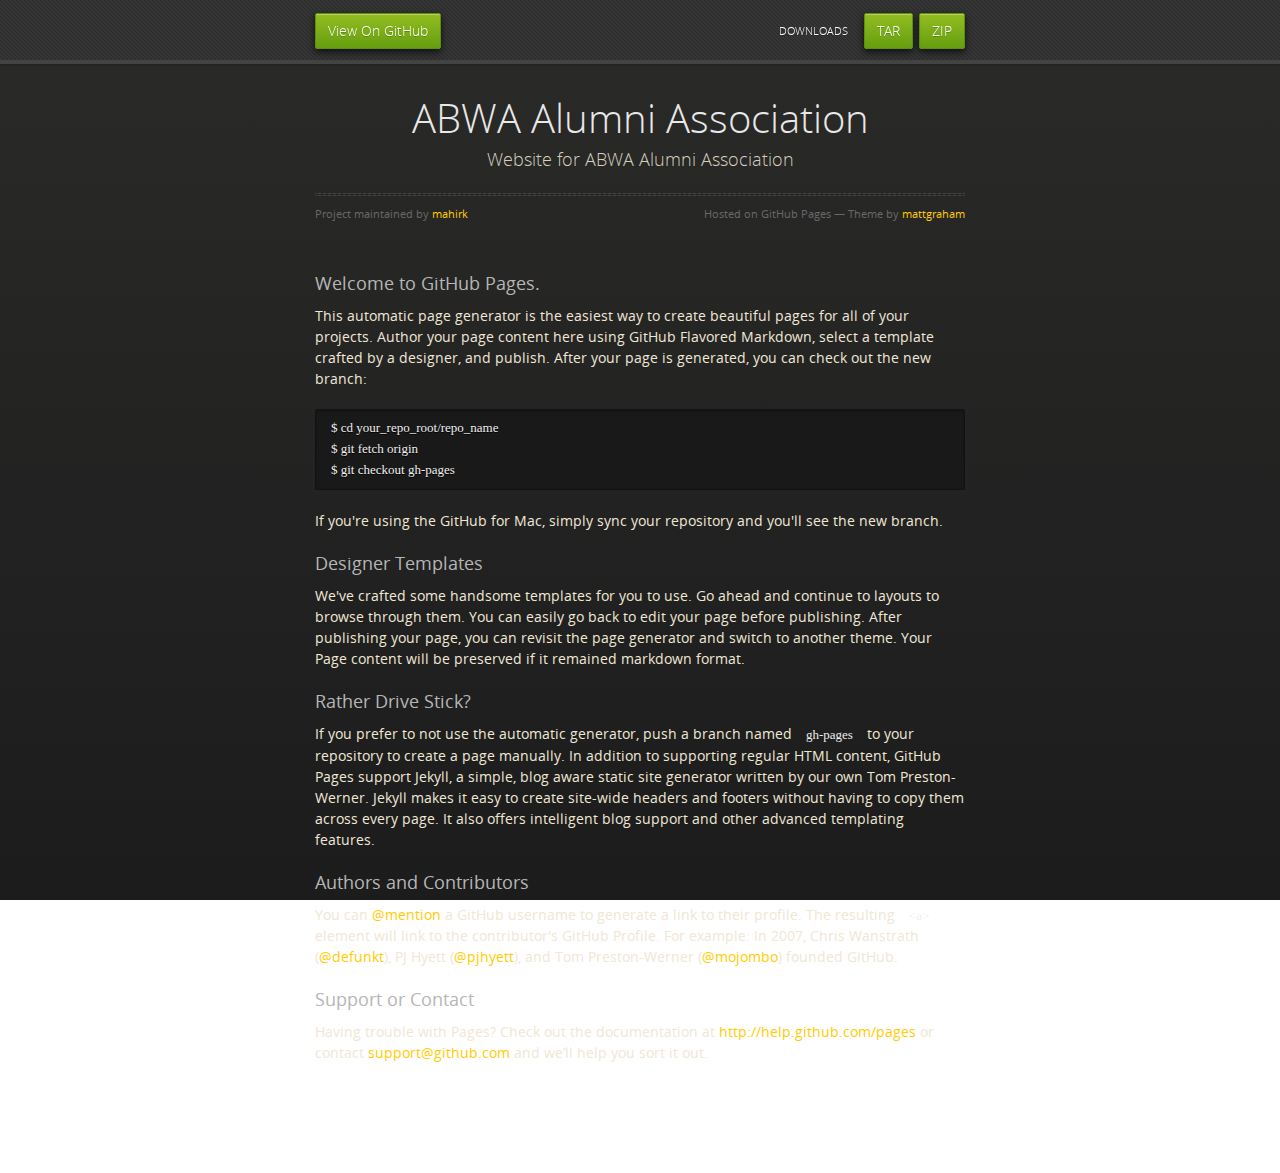
==== index.html @ afee4185 "Create gh-pages branch via GitHub" ====
<!doctype html>
<html>
  <head>
    <meta charset="utf-8">
    <meta http-equiv="X-UA-Compatible" content="chrome=1">
    <title>ABWA Alumni Association by mahirk</title>
    <link rel="stylesheet" href="stylesheets/styles.css">
    <link rel="stylesheet" href="stylesheets/pygment_trac.css">
    <script src="https://ajax.googleapis.com/ajax/libs/jquery/1.7.1/jquery.min.js"></script>
    <script src="javascripts/respond.js"></script>
    <!--[if lt IE 9]>
      <script src="//html5shiv.googlecode.com/svn/trunk/html5.js"></script>
    <![endif]-->
    <!--[if lt IE 8]>
    <link rel="stylesheet" href="stylesheets/ie.css">
    <![endif]-->
    <meta name="viewport" content="width=device-width, initial-scale=1, user-scalable=no">

  </head>
  <body>
      <div id="header">
        <nav>
          <li class="fork"><a href="https://github.com/mahirk/AAA">View On GitHub</a></li>
          <li class="downloads"><a href="https://github.com/mahirk/AAA/zipball/master">ZIP</a></li>
          <li class="downloads"><a href="https://github.com/mahirk/AAA/tarball/master">TAR</a></li>
          <li class="title">DOWNLOADS</li>
        </nav>
      </div><!-- end header -->

    <div class="wrapper">

      <section>
        <div id="title">
          <h1>ABWA Alumni Association</h1>
          <p>Website for ABWA Alumni Association</p>
          <hr>
          <span class="credits left">Project maintained by <a href="https://github.com/mahirk">mahirk</a></span>
          <span class="credits right">Hosted on GitHub Pages &mdash; Theme by <a href="https://twitter.com/michigangraham">mattgraham</a></span>
        </div>

        <h3>
<a name="welcome-to-github-pages" class="anchor" href="#welcome-to-github-pages"><span class="octicon octicon-link"></span></a>Welcome to GitHub Pages.</h3>

<p>This automatic page generator is the easiest way to create beautiful pages for all of your projects. Author your page content here using GitHub Flavored Markdown, select a template crafted by a designer, and publish. After your page is generated, you can check out the new branch:</p>

<pre><code>$ cd your_repo_root/repo_name
$ git fetch origin
$ git checkout gh-pages
</code></pre>

<p>If you're using the GitHub for Mac, simply sync your repository and you'll see the new branch.</p>

<h3>
<a name="designer-templates" class="anchor" href="#designer-templates"><span class="octicon octicon-link"></span></a>Designer Templates</h3>

<p>We've crafted some handsome templates for you to use. Go ahead and continue to layouts to browse through them. You can easily go back to edit your page before publishing. After publishing your page, you can revisit the page generator and switch to another theme. Your Page content will be preserved if it remained markdown format.</p>

<h3>
<a name="rather-drive-stick" class="anchor" href="#rather-drive-stick"><span class="octicon octicon-link"></span></a>Rather Drive Stick?</h3>

<p>If you prefer to not use the automatic generator, push a branch named <code>gh-pages</code> to your repository to create a page manually. In addition to supporting regular HTML content, GitHub Pages support Jekyll, a simple, blog aware static site generator written by our own Tom Preston-Werner. Jekyll makes it easy to create site-wide headers and footers without having to copy them across every page. It also offers intelligent blog support and other advanced templating features.</p>

<h3>
<a name="authors-and-contributors" class="anchor" href="#authors-and-contributors"><span class="octicon octicon-link"></span></a>Authors and Contributors</h3>

<p>You can <a href="https://github.com/blog/821" class="user-mention">@mention</a> a GitHub username to generate a link to their profile. The resulting <code>&lt;a&gt;</code> element will link to the contributor's GitHub Profile. For example: In 2007, Chris Wanstrath (<a href="https://github.com/defunkt" class="user-mention">@defunkt</a>), PJ Hyett (<a href="https://github.com/pjhyett" class="user-mention">@pjhyett</a>), and Tom Preston-Werner (<a href="https://github.com/mojombo" class="user-mention">@mojombo</a>) founded GitHub.</p>

<h3>
<a name="support-or-contact" class="anchor" href="#support-or-contact"><span class="octicon octicon-link"></span></a>Support or Contact</h3>

<p>Having trouble with Pages? Check out the documentation at <a href="http://help.github.com/pages">http://help.github.com/pages</a> or contact <a href="mailto:support@github.com">support@github.com</a> and we’ll help you sort it out.</p>
      </section>

    </div>
    <!--[if !IE]><script>fixScale(document);</script><![endif]-->
    
  </body>
</html>
---- stylesheets/styles.css ----
@font-face {
  font-family: 'OpenSansLight';
  src: url("../fonts/OpenSans-Light-webfont.eot");
  src: url("../fonts/OpenSans-Light-webfont.eot?#iefix") format("embedded-opentype"), url("../fonts/OpenSans-Light-webfont.woff") format("woff"), url("../fonts/OpenSans-Light-webfont.ttf") format("truetype"), url("../fonts/OpenSans-Light-webfont.svg#OpenSansLight") format("svg");
  font-weight: normal;
  font-style: normal;
}

@font-face {
  font-family: 'OpenSansLightItalic';
  src: url("../fonts/OpenSans-LightItalic-webfont.eot");
  src: url("../fonts/OpenSans-LightItalic-webfont.eot?#iefix") format("embedded-opentype"), url("../fonts/OpenSans-LightItalic-webfont.woff") format("woff"), url("../fonts/OpenSans-LightItalic-webfont.ttf") format("truetype"), url("../fonts/OpenSans-LightItalic-webfont.svg#OpenSansLightItalic") format("svg");
  font-weight: normal;
  font-style: normal;
}

@font-face {
  font-family: 'OpenSansRegular';
  src: url("../fonts/OpenSans-Regular-webfont.eot");
  src: url("../fonts/OpenSans-Regular-webfont.eot?#iefix") format("embedded-opentype"), url("../fonts/OpenSans-Regular-webfont.woff") format("woff"), url("../fonts/OpenSans-Regular-webfont.ttf") format("truetype"), url("../fonts/OpenSans-Regular-webfont.svg#OpenSansRegular") format("svg");
  font-weight: normal;
  font-style: normal;
  -webkit-font-smoothing: antialiased;
}

@font-face {
  font-family: 'OpenSansItalic';
  src: url("../fonts/OpenSans-Italic-webfont.eot");
  src: url("../fonts/OpenSans-Italic-webfont.eot?#iefix") format("embedded-opentype"), url("../fonts/OpenSans-Italic-webfont.woff") format("woff"), url("../fonts/OpenSans-Italic-webfont.ttf") format("truetype"), url("../fonts/OpenSans-Italic-webfont.svg#OpenSansItalic") format("svg");
  font-weight: normal;
  font-style: normal;
  -webkit-font-smoothing: antialiased;
}

@font-face {
  font-family: 'OpenSansSemibold';
  src: url("../fonts/OpenSans-Semibold-webfont.eot");
  src: url("../fonts/OpenSans-Semibold-webfont.eot?#iefix") format("embedded-opentype"), url("../fonts/OpenSans-Semibold-webfont.woff") format("woff"), url("../fonts/OpenSans-Semibold-webfont.ttf") format("truetype"), url("../fonts/OpenSans-Semibold-webfont.svg#OpenSansSemibold") format("svg");
  font-weight: normal;
  font-style: normal;
  -webkit-font-smoothing: antialiased;
}

@font-face {
  font-family: 'OpenSansSemiboldItalic';
  src: url("../fonts/OpenSans-SemiboldItalic-webfont.eot");
  src: url("../fonts/OpenSans-SemiboldItalic-webfont.eot?#iefix") format("embedded-opentype"), url("../fonts/OpenSans-SemiboldItalic-webfont.woff") format("woff"), url("../fonts/OpenSans-SemiboldItalic-webfont.ttf") format("truetype"), url("../fonts/OpenSans-SemiboldItalic-webfont.svg#OpenSansSemiboldItalic") format("svg");
  font-weight: normal;
  font-style: normal;
  -webkit-font-smoothing: antialiased;
}

@font-face {
  font-family: 'OpenSansBold';
  src: url("../fonts/OpenSans-Bold-webfont.eot");
  src: url("../fonts/OpenSans-Bold-webfont.eot?#iefix") format("embedded-opentype"), url("../fonts/OpenSans-Bold-webfont.woff") format("woff"), url("../fonts/OpenSans-Bold-webfont.ttf") format("truetype"), url("../fonts/OpenSans-Bold-webfont.svg#OpenSansBold") format("svg");
  font-weight: normal;
  font-style: normal;
  -webkit-font-smoothing: antialiased;
}

@font-face {
  font-family: 'OpenSansBoldItalic';
  src: url("../fonts/OpenSans-BoldItalic-webfont.eot");
  src: url("../fonts/OpenSans-BoldItalic-webfont.eot?#iefix") format("embedded-opentype"), url("../fonts/OpenSans-BoldItalic-webfont.woff") format("woff"), url("../fonts/OpenSans-BoldItalic-webfont.ttf") format("truetype"), url("../fonts/OpenSans-BoldItalic-webfont.svg#OpenSansBoldItalic") format("svg");
  font-weight: normal;
  font-style: normal;
  -webkit-font-smoothing: antialiased;
}

/* normalize.css 2012-02-07T12:37 UTC - http://github.com/necolas/normalize.css */
/* =============================================================================
   HTML5 display definitions
   ========================================================================== */
/*
 * Corrects block display not defined in IE6/7/8/9 & FF3
 */
article,
aside,
details,
figcaption,
figure,
footer,
header,
hgroup,
nav,
section,
summary {
  display: block;
}

/*
 * Corrects inline-block display not defined in IE6/7/8/9 & FF3
 */
audio,
canvas,
video {
  display: inline-block;
  *display: inline;
  *zoom: 1;
}

/*
 * Prevents modern browsers from displaying 'audio' without controls
 */
audio:not([controls]) {
  display: none;
}

/*
 * Addresses styling for 'hidden' attribute not present in IE7/8/9, FF3, S4
 * Known issue: no IE6 support
 */
[hidden] {
  display: none;
}

/* =============================================================================
   Base
   ========================================================================== */
/*
 * 1. Corrects text resizing oddly in IE6/7 when body font-size is set using em units
 *    http://clagnut.com/blog/348/#c790
 * 2. Prevents iOS text size adjust after orientation change, without disabling user zoom
 *    www.456bereastreet.com/archive/201012/controlling_text_size_in_safari_for_ios_without_disabling_user_zoom/
 */
html {
  font-size: 100%;
  /* 1 */
  -webkit-text-size-adjust: 100%;
  /* 2 */
  -ms-text-size-adjust: 100%;
  /* 2 */
}

/*
 * Addresses font-family inconsistency between 'textarea' and other form elements.
 */
html,
button,
input,
select,
textarea {
  font-family: sans-serif;
}

/*
 * Addresses margins handled incorrectly in IE6/7
 */
body {
  margin: 0;
}

/* =============================================================================
   Links
   ========================================================================== */
/*
 * Addresses outline displayed oddly in Chrome
 */
a:focus {
  outline: thin dotted;
}

/*
 * Improves readability when focused and also mouse hovered in all browsers
 * people.opera.com/patrickl/experiments/keyboard/test
 */
a:hover,
a:active {
  outline: 0;
}

/* =============================================================================
   Typography
   ========================================================================== */
/*
 * Addresses font sizes and margins set differently in IE6/7
 * Addresses font sizes within 'section' and 'article' in FF4+, Chrome, S5
 */
h1 {
  font-size: 2em;
  margin: 0.67em 0;
}

h2 {
  font-size: 1.5em;
  margin: 0.83em 0;
}

h3 {
  font-size: 1.17em;
  margin: 1em 0;
}

h4 {
  font-size: 1em;
  margin: 1.33em 0;
}

h5 {
  font-size: 0.83em;
  margin: 1.67em 0;
}

h6 {
  font-size: 0.75em;
  margin: 2.33em 0;
}

/*
 * Addresses styling not present in IE7/8/9, S5, Chrome
 */
abbr[title] {
  border-bottom: 1px dotted;
}

/*
 * Addresses style set to 'bolder' in FF3+, S4/5, Chrome
*/
b,
strong {
  font-weight: bold;
}

blockquote {
  margin: 1em 40px;
}

/*
 * Addresses styling not present in S5, Chrome
 */
dfn {
  font-style: italic;
}

/*
 * Addresses styling not present in IE6/7/8/9
 */
mark {
  background: #ff0;
  color: #000;
}

/*
 * Addresses margins set differently in IE6/7
 */
p,
pre {
  margin: 1em 0;
}

/*
 * Corrects font family set oddly in IE6, S4/5, Chrome
 * en.wikipedia.org/wiki/User:Davidgothberg/Test59
 */
pre,
code,
kbd,
samp {
  font-family: monospace, serif;
  _font-family: 'courier new', monospace;
  font-size: 1em;
}

/*
 * 1. Addresses CSS quotes not supported in IE6/7
 * 2. Addresses quote property not supported in S4
 */
/* 1 */
q {
  quotes: none;
}

/* 2 */
q:before,
q:after {
  content: '';
  content: none;
}

small {
  font-size: 75%;
}

/*
 * Prevents sub and sup affecting line-height in all browsers
 * gist.github.com/413930
 */
sub,
sup {
  font-size: 75%;
  line-height: 0;
  position: relative;
  vertical-align: baseline;
}

sup {
  top: -0.5em;
}

sub {
  bottom: -0.25em;
}

/* =============================================================================
   Lists
   ========================================================================== */
/*
 * Addresses margins set differently in IE6/7
 */
dl,
menu,
ol,
ul {
  margin: 1em 0;
}

dd {
  margin: 0 0 0 40px;
}

/*
 * Addresses paddings set differently in IE6/7
 */
menu,
ol,
ul {
  padding: 0 0 0 40px;
}

/*
 * Corrects list images handled incorrectly in IE7
 */
nav ul,
nav ol {
  list-style: none;
  list-style-image: none;
}

/* =============================================================================
   Embedded content
   ========================================================================== */
/*
 * 1. Removes border when inside 'a' element in IE6/7/8/9, FF3
 * 2. Improves image quality when scaled in IE7
 *    code.flickr.com/blog/2008/11/12/on-ui-quality-the-little-things-client-side-image-resizing/
 */
img {
  border: 0;
  /* 1 */
  -ms-interpolation-mode: bicubic;
  /* 2 */
}

/*
 * Corrects overflow displayed oddly in IE9
 */
svg:not(:root) {
  overflow: hidden;
}

/* =============================================================================
   Figures
   ========================================================================== */
/*
 * Addresses margin not present in IE6/7/8/9, S5, O11
 */
figure {
  margin: 0;
}

/* =============================================================================
   Forms
   ========================================================================== */
/*
 * Corrects margin displayed oddly in IE6/7
 */
form {
  margin: 0;
}

/*
 * Define consistent border, margin, and padding
 */
fieldset {
  border: 1px solid #c0c0c0;
  margin: 0 2px;
  padding: 0.35em 0.625em 0.75em;
}

/*
 * 1. Corrects color not being inherited in IE6/7/8/9
 * 2. Corrects text not wrapping in FF3 
 * 3. Corrects alignment displayed oddly in IE6/7
 */
legend {
  border: 0;
  /* 1 */
  padding: 0;
  white-space: normal;
  /* 2 */
  *margin-left: -7px;
  /* 3 */
}

/*
 * 1. Corrects font size not being inherited in all browsers
 * 2. Addresses margins set differently in IE6/7, FF3+, S5, Chrome
 * 3. Improves appearance and consistency in all browsers
 */
button,
input,
select,
textarea {
  font-size: 100%;
  /* 1 */
  margin: 0;
  /* 2 */
  vertical-align: baseline;
  /* 3 */
  *vertical-align: middle;
  /* 3 */
}

/*
 * Addresses FF3/4 setting line-height on 'input' using !important in the UA stylesheet
 */
button,
input {
  line-height: normal;
  /* 1 */
}

/*
 * 1. Improves usability and consistency of cursor style between image-type 'input' and others
 * 2. Corrects inability to style clickable 'input' types in iOS
 * 3. Removes inner spacing in IE7 without affecting normal text inputs
 *    Known issue: inner spacing remains in IE6
 */
button,
input[type="button"],
input[type="reset"],
input[type="submit"] {
  cursor: pointer;
  /* 1 */
  -webkit-appearance: button;
  /* 2 */
  *overflow: visible;
  /* 3 */
}

/*
 * Re-set default cursor for disabled elements
 */
button[disabled],
input[disabled] {
  cursor: default;
}

/*
 * 1. Addresses box sizing set to content-box in IE8/9
 * 2. Removes excess padding in IE8/9
 * 3. Removes excess padding in IE7
      Known issue: excess padding remains in IE6
 */
input[type="checkbox"],
input[type="radio"] {
  box-sizing: border-box;
  /* 1 */
  padding: 0;
  /* 2 */
  *height: 13px;
  /* 3 */
  *width: 13px;
  /* 3 */
}

/*
 * 1. Addresses appearance set to searchfield in S5, Chrome
 * 2. Addresses box-sizing set to border-box in S5, Chrome (include -moz to future-proof)
 */
input[type="search"] {
  -webkit-appearance: textfield;
  /* 1 */
  -moz-box-sizing: content-box;
  -webkit-box-sizing: content-box;
  /* 2 */
  box-sizing: content-box;
}

/*
 * Removes inner padding and search cancel button in S5, Chrome on OS X
 */
input[type="search"]::-webkit-search-decoration,
input[type="search"]::-webkit-search-cancel-button {
  -webkit-appearance: none;
}

/*
 * Removes inner padding and border in FF3+
 * www.sitepen.com/blog/2008/05/14/the-devils-in-the-details-fixing-dojos-toolbar-buttons/
 */
button::-moz-focus-inner,
input::-moz-focus-inner {
  border: 0;
  padding: 0;
}

/*
 * 1. Removes default vertical scrollbar in IE6/7/8/9
 * 2. Improves readability and alignment in all browsers
 */
textarea {
  overflow: auto;
  /* 1 */
  vertical-align: top;
  /* 2 */
}

/* =============================================================================
   Tables
   ========================================================================== */
/*
 * Remove most spacing between table cells
 */
table {
  border-collapse: collapse;
  border-spacing: 0;
}

body {
  padding: 0px 0 20px 0px;
  margin: 0px;
  font: 14px/1.5 "OpenSansRegular", "Helvetica Neue", Helvetica, Arial, sans-serif;
  color: #f0e7d5;
  font-weight: normal;
  background: #252525;
  background-attachment: fixed !important;
  background: -webkit-gradient(linear, 50% 0%, 50% 100%, color-stop(0%, #2a2a29), color-stop(100%, #1c1c1c));
  background: -webkit-linear-gradient(#2a2a29, #1c1c1c);
  background: -moz-linear-gradient(#2a2a29, #1c1c1c);
  background: -o-linear-gradient(#2a2a29, #1c1c1c);
  background: -ms-linear-gradient(#2a2a29, #1c1c1c);
  background: linear-gradient(#2a2a29, #1c1c1c);
}

h1, h2, h3, h4, h5, h6 {
  color: #e8e8e8;
  margin: 0 0 10px;
  font-family: 'OpenSansRegular', "Helvetica Neue", Helvetica, Arial, sans-serif;
  font-weight: normal;
}

p, ul, ol, table, pre, dl {
  margin: 0 0 20px;
}

h1, h2, h3 {
  line-height: 1.1;
}

h1 {
  font-size: 28px;
}

h2 {
  font-size: 24px;
}

h4, h5, h6 {
  color: #e8e8e8;
}

h3 {
  font-size: 18px;
  line-height: 24px;
  font-family: 'OpenSansRegular', "Helvetica Neue", Helvetica, Arial, sans-serif !important;
  font-weight: normal;
  color: #b6b6b6;
}

a {
  color: #ffcc00;
  font-weight: 400;
  text-decoration: none;
}
a:hover {
  color: #ffeb9b;
}

a small {
  font-size: 11px;
  color: #666;
  margin-top: -0.6em;
  display: block;
}

ul {
  list-style-image: url("../images/bullet.png");
}

strong {
  font-family: 'OpenSansBold', "Helvetica Neue", Helvetica, Arial, sans-serif !important;
  font-weight: normal;
}

.wrapper {
  max-width: 650px;
  margin: 0 auto;
  position: relative;
  padding: 0 20px;
}

section img {
  max-width: 100%;
}

blockquote {
  border-left: 3px solid #ffcc00;
  margin: 0;
  padding: 0 0 0 20px;
  font-style: italic;
}

code {
  font-family: "Lucida Sans", Monaco, Bitstream Vera Sans Mono, Lucida Console, Terminal;
  color: #efefef;
  font-size: 13px;
  margin: 0 4px;
  padding: 4px 6px;
  -moz-border-radius: 2px;
  -webkit-border-radius: 2px;
  -o-border-radius: 2px;
  -ms-border-radius: 2px;
  -khtml-border-radius: 2px;
  border-radius: 2px;
}

pre {
  padding: 8px 15px;
  background: #191919;
  -moz-border-radius: 2px;
  -webkit-border-radius: 2px;
  -o-border-radius: 2px;
  -ms-border-radius: 2px;
  -khtml-border-radius: 2px;
  border-radius: 2px;
  border: 1px solid #121212;
  -moz-box-shadow: inset 0 1px 3px rgba(0, 0, 0, 0.3);
  -webkit-box-shadow: inset 0 1px 3px rgba(0, 0, 0, 0.3);
  -o-box-shadow: inset 0 1px 3px rgba(0, 0, 0, 0.3);
  box-shadow: inset 0 1px 3px rgba(0, 0, 0, 0.3);
  overflow: auto;
  overflow-y: hidden;
}
pre code {
  color: #efefef;
  text-shadow: 0px 1px 0px #000;
  margin: 0;
  padding: 0;
}

table {
  width: 100%;
  border-collapse: collapse;
}

th {
  text-align: left;
  padding: 5px 10px;
  border-bottom: 1px solid #434343;
  color: #b6b6b6;
  font-family: 'OpenSansSemibold', "Helvetica Neue", Helvetica, Arial, sans-serif !important;
  font-weight: normal;
}

td {
  text-align: left;
  padding: 5px 10px;
  border-bottom: 1px solid #434343;
}

hr {
  border: 0;
  outline: none;
  height: 3px;
  background: transparent url("../images/hr.gif") center center repeat-x;
  margin: 0 0 20px;
}

dt {
  color: #F0E7D5;
  font-family: 'OpenSansSemibold', "Helvetica Neue", Helvetica, Arial, sans-serif !important;
  font-weight: normal;
}

#header {
  z-index: 100;
  left: 0;
  top: 0px;
  height: 60px;
  width: 100%;
  position: fixed;
  background: url(../images/nav-bg.gif) #353535;
  border-bottom: 4px solid #434343;
  -moz-box-shadow: 0px 1px 3px rgba(0, 0, 0, 0.25);
  -webkit-box-shadow: 0px 1px 3px rgba(0, 0, 0, 0.25);
  -o-box-shadow: 0px 1px 3px rgba(0, 0, 0, 0.25);
  box-shadow: 0px 1px 3px rgba(0, 0, 0, 0.25);
}
#header nav {
  max-width: 650px;
  margin: 0 auto;
  padding: 0 10px;
  background: blue;
  margin: 6px auto;
}
#header nav li {
  font-family: 'OpenSansLight', "Helvetica Neue", Helvetica, Arial, sans-serif;
  font-weight: normal;
  list-style: none;
  display: inline;
  color: white;
  line-height: 50px;
  text-shadow: 0px 1px 0px rgba(0, 0, 0, 0.2);
  font-size: 14px;
}
#header nav li a {
  color: white;
  border: 1px solid #5d910b;
  background: -webkit-gradient(linear, 50% 0%, 50% 100%, color-stop(0%, #93bd20), color-stop(100%, #659e10));
  background: -webkit-linear-gradient(#93bd20, #659e10);
  background: -moz-linear-gradient(#93bd20, #659e10);
  background: -o-linear-gradient(#93bd20, #659e10);
  background: -ms-linear-gradient(#93bd20, #659e10);
  background: linear-gradient(#93bd20, #659e10);
  -moz-border-radius: 2px;
  -webkit-border-radius: 2px;
  -o-border-radius: 2px;
  -ms-border-radius: 2px;
  -khtml-border-radius: 2px;
  border-radius: 2px;
  -moz-box-shadow: inset 0px 1px 0px rgba(255, 255, 255, 0.3), 0px 3px 7px rgba(0, 0, 0, 0.7);
  -webkit-box-shadow: inset 0px 1px 0px rgba(255, 255, 255, 0.3), 0px 3px 7px rgba(0, 0, 0, 0.7);
  -o-box-shadow: inset 0px 1px 0px rgba(255, 255, 255, 0.3), 0px 3px 7px rgba(0, 0, 0, 0.7);
  box-shadow: inset 0px 1px 0px rgba(255, 255, 255, 0.3), 0px 3px 7px rgba(0, 0, 0, 0.7);
  background-color: #93bd20;
  padding: 10px 12px;
  margin-top: 6px;
  line-height: 14px;
  font-size: 14px;
  display: inline-block;
  text-align: center;
}
#header nav li a:hover {
  background: -webkit-gradient(linear, 50% 0%, 50% 100%, color-stop(0%, #749619), color-stop(100%, #527f0e));
  background: -webkit-linear-gradient(#749619, #527f0e);
  background: -moz-linear-gradient(#749619, #527f0e);
  background: -o-linear-gradient(#749619, #527f0e);
  background: -ms-linear-gradient(#749619, #527f0e);
  background: linear-gradient(#749619, #527f0e);
  background-color: #659e10;
  border: 1px solid #527f0e;
  -moz-box-shadow: inset 0px 1px 1px rgba(0, 0, 0, 0.2), 0px 1px 0px rgba(0, 0, 0, 0);
  -webkit-box-shadow: inset 0px 1px 1px rgba(0, 0, 0, 0.2), 0px 1px 0px rgba(0, 0, 0, 0);
  -o-box-shadow: inset 0px 1px 1px rgba(0, 0, 0, 0.2), 0px 1px 0px rgba(0, 0, 0, 0);
  box-shadow: inset 0px 1px 1px rgba(0, 0, 0, 0.2), 0px 1px 0px rgba(0, 0, 0, 0);
}
#header nav li.fork {
  float: left;
  margin-left: 0px;
}
#header nav li.downloads {
  float: right;
  margin-left: 6px;
}
#header nav li.title {
  float: right;
  margin-right: 10px;
  font-size: 11px;
}

section {
  max-width: 650px;
  padding: 30px 0px 50px 0px;
  margin: 20px 0;
  margin-top: 70px;
}
section #title {
  border: 0;
  outline: none;
  margin: 0 0 50px 0;
  padding: 0 0 5px 0;
}
section #title h1 {
  font-family: 'OpenSansLight', "Helvetica Neue", Helvetica, Arial, sans-serif;
  font-weight: normal;
  font-size: 40px;
  text-align: center;
  line-height: 36px;
}
section #title p {
  color: #d7cfbe;
  font-family: 'OpenSansLight', "Helvetica Neue", Helvetica, Arial, sans-serif;
  font-weight: normal;
  font-size: 18px;
  text-align: center;
}
section #title .credits {
  font-size: 11px;
  font-family: 'OpenSansRegular', "Helvetica Neue", Helvetica, Arial, sans-serif;
  font-weight: normal;
  color: #696969;
  margin-top: -10px;
}
section #title .credits.left {
  float: left;
}
section #title .credits.right {
  float: right;
}

@media print, screen and (max-width: 720px) {
  #title .credits {
    display: block;
    width: 100%;
    line-height: 30px;
    text-align: center;
  }
  #title .credits .left {
    float: none;
    display: block;
  }
  #title .credits .right {
    float: none;
    display: block;
  }
}
@media print, screen and (max-width: 480px) {
  #header {
    margin-top: -20px;
  }

  section {
    margin-top: 40px;
  }

  nav {
    display: none;
  }
}
---- stylesheets/pygment_trac.css ----
.highlight .hll { background-color: #404040 }
.highlight  { color: #d0d0d0 }
.highlight .c { color: #999999; font-style: italic } /* Comment */
.highlight .err { color: #a61717; background-color: #e3d2d2 } /* Error */
.highlight .g { color: #d0d0d0 } /* Generic */
.highlight .k { color: #6ab825; font-weight: normal } /* Keyword */
.highlight .l { color: #d0d0d0 } /* Literal */
.highlight .n { color: #d0d0d0 } /* Name */
.highlight .o { color: #d0d0d0 } /* Operator */
.highlight .x { color: #d0d0d0 } /* Other */
.highlight .p { color: #d0d0d0 } /* Punctuation */
.highlight .cm { color: #999999; font-style: italic } /* Comment.Multiline */
.highlight .cp { color: #cd2828; font-weight: normal } /* Comment.Preproc */
.highlight .c1 { color: #999999; font-style: italic } /* Comment.Single */
.highlight .cs { color: #e50808; font-weight: normal; background-color: #520000 } /* Comment.Special */
.highlight .gd { color: #d22323 } /* Generic.Deleted */
.highlight .ge { color: #d0d0d0; font-style: italic } /* Generic.Emph */
.highlight .gr { color: #d22323 } /* Generic.Error */
.highlight .gh { color: #ffffff; font-weight: normal } /* Generic.Heading */
.highlight .gi { color: #589819 } /* Generic.Inserted */
.highlight .go { color: #cccccc } /* Generic.Output */
.highlight .gp { color: #aaaaaa } /* Generic.Prompt */
.highlight .gs { color: #d0d0d0; font-weight: normal } /* Generic.Strong */
.highlight .gu { color: #ffffff; text-decoration: underline } /* Generic.Subheading */
.highlight .gt { color: #d22323 } /* Generic.Traceback */
.highlight .kc { color: #6ab825; font-weight: normal } /* Keyword.Constant */
.highlight .kd { color: #6ab825; font-weight: normal } /* Keyword.Declaration */
.highlight .kn { color: #6ab825; font-weight: normal } /* Keyword.Namespace */
.highlight .kp { color: #6ab825 } /* Keyword.Pseudo */
.highlight .kr { color: #6ab825; font-weight: normal } /* Keyword.Reserved */
.highlight .kt { color: #6ab825; font-weight: normal } /* Keyword.Type */
.highlight .ld { color: #d0d0d0 } /* Literal.Date */
.highlight .m { color: #3677a9 } /* Literal.Number */
.highlight .s { color: #9dd5f1 } /* Literal.String */
.highlight .na { color: #bbbbbb } /* Name.Attribute */
.highlight .nb { color: #24909d } /* Name.Builtin */
.highlight .nc { color: #447fcf; text-decoration: underline } /* Name.Class */
.highlight .no { color: #40ffff } /* Name.Constant */
.highlight .nd { color: #ffa500 } /* Name.Decorator */
.highlight .ni { color: #d0d0d0 } /* Name.Entity */
.highlight .ne { color: #bbbbbb } /* Name.Exception */
.highlight .nf { color: #447fcf } /* Name.Function */
.highlight .nl { color: #d0d0d0 } /* Name.Label */
.highlight .nn { color: #447fcf; text-decoration: underline } /* Name.Namespace */
.highlight .nx { color: #d0d0d0 } /* Name.Other */
.highlight .py { color: #d0d0d0 } /* Name.Property */
.highlight .nt { color: #6ab825;} /* Name.Tag */
.highlight .nv { color: #40ffff } /* Name.Variable */
.highlight .ow { color: #6ab825; font-weight: normal } /* Operator.Word */
.highlight .w { color: #666666 } /* Text.Whitespace */
.highlight .mf { color: #3677a9 } /* Literal.Number.Float */
.highlight .mh { color: #3677a9 } /* Literal.Number.Hex */
.highlight .mi { color: #3677a9 } /* Literal.Number.Integer */
.highlight .mo { color: #3677a9 } /* Literal.Number.Oct */
.highlight .sb { color: #9dd5f1 } /* Literal.String.Backtick */
.highlight .sc { color: #9dd5f1 } /* Literal.String.Char */
.highlight .sd { color: #9dd5f1 } /* Literal.String.Doc */
.highlight .s2 { color: #9dd5f1 } /* Literal.String.Double */
.highlight .se { color: #9dd5f1 } /* Literal.String.Escape */
.highlight .sh { color: #9dd5f1 } /* Literal.String.Heredoc */
.highlight .si { color: #9dd5f1 } /* Literal.String.Interpol */
.highlight .sx { color: #ffa500 } /* Literal.String.Other */
.highlight .sr { color: #9dd5f1 } /* Literal.String.Regex */
.highlight .s1 { color: #9dd5f1 } /* Literal.String.Single */
.highlight .ss { color: #9dd5f1 } /* Literal.String.Symbol */
.highlight .bp { color: #24909d } /* Name.Builtin.Pseudo */
.highlight .vc { color: #40ffff } /* Name.Variable.Class */
.highlight .vg { color: #40ffff } /* Name.Variable.Global */
.highlight .vi { color: #40ffff } /* Name.Variable.Instance */
.highlight .il { color: #3677a9 } /* Literal.Number.Integer.Long */
---- stylesheets/ie.css ----
nav {
  display: none;
}
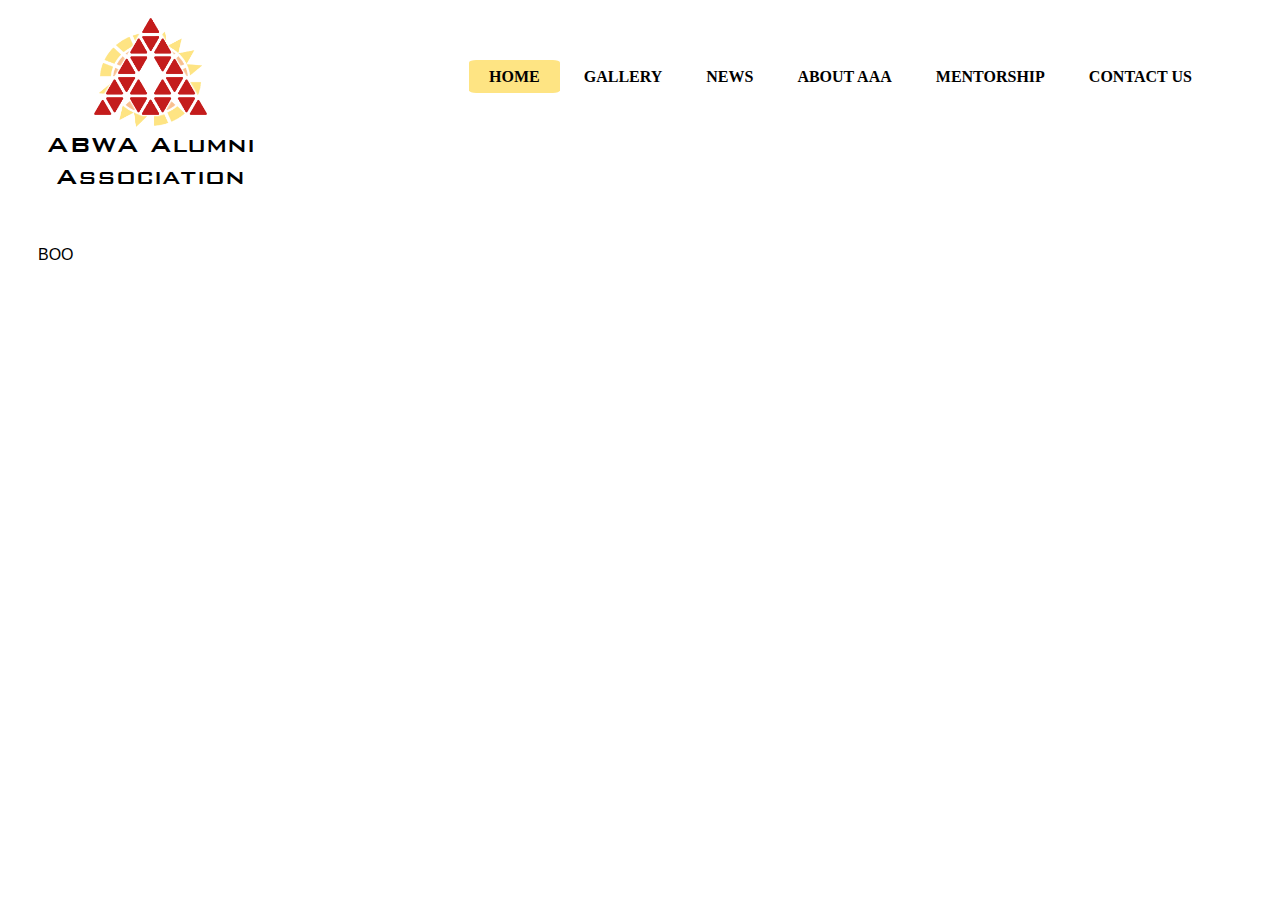
==== commit 4d919f7e: "First Layout/Gallery Function" ====
--- a/index.html
+++ b/index.html
@@ -1,78 +1,31 @@
 <!doctype html>
 <html>
-  <head>
-    <meta charset="utf-8">
-    <meta http-equiv="X-UA-Compatible" content="chrome=1">
-    <title>ABWA Alumni Association by mahirk</title>
-    <link rel="stylesheet" href="stylesheets/styles.css">
-    <link rel="stylesheet" href="stylesheets/pygment_trac.css">
-    <script src="https://ajax.googleapis.com/ajax/libs/jquery/1.7.1/jquery.min.js"></script>
-    <script src="javascripts/respond.js"></script>
-    <!--[if lt IE 9]>
-      <script src="//html5shiv.googlecode.com/svn/trunk/html5.js"></script>
-    <![endif]-->
-    <!--[if lt IE 8]>
-    <link rel="stylesheet" href="stylesheets/ie.css">
-    <![endif]-->
-    <meta name="viewport" content="width=device-width, initial-scale=1, user-scalable=no">
-
-  </head>
-  <body>
-      <div id="header">
-        <nav>
-          <li class="fork"><a href="https://github.com/mahirk/AAA">View On GitHub</a></li>
-          <li class="downloads"><a href="https://github.com/mahirk/AAA/zipball/master">ZIP</a></li>
-          <li class="downloads"><a href="https://github.com/mahirk/AAA/tarball/master">TAR</a></li>
-          <li class="title">DOWNLOADS</li>
-        </nav>
-      </div><!-- end header -->
-
-    <div class="wrapper">
-
-      <section>
-        <div id="title">
-          <h1>ABWA Alumni Association</h1>
-          <p>Website for ABWA Alumni Association</p>
-          <hr>
-          <span class="credits left">Project maintained by <a href="https://github.com/mahirk">mahirk</a></span>
-          <span class="credits right">Hosted on GitHub Pages &mdash; Theme by <a href="https://twitter.com/michigangraham">mattgraham</a></span>
+    <head>
+        <meta charset="utf-8">
+        <meta http-equiv="X-UA-Compatible" content="chrome=1">
+        <title>AAA: ABWA Alumni Association</title>
+        <link rel="stylesheet" type="text/css" href="stylesheets/main.css">
+        <link rel="icon" href="images/transparent.png">
+    </head>
+    <body>
+        <div id="topbar">
+            <div id="lefttop">
+                <img src="images/logo.png" alt="AAA"/>
+                <span name="title">ABWA Alumni Association</span>
+            </div>
+            <div id="righttop">
+                <ul>
+                    <li class="selected"><a href="/">HOME</a></li>
+                    <li><a href="/gallery/">GALLERY</a></li>
+                    <li><a href="/news/">NEWS</a></li>
+                    <li><a href="/about/">ABOUT AAA</a></li>
+                    <li><a href="/mentorship/">MENTORSHIP</a></li>
+                    <li><a href="/contact-us/">CONTACT US</a></li>
+                </ul>
+            </div>
         </div>
-
-        <h3>
-<a name="welcome-to-github-pages" class="anchor" href="#welcome-to-github-pages"><span class="octicon octicon-link"></span></a>Welcome to GitHub Pages.</h3>
-
-<p>This automatic page generator is the easiest way to create beautiful pages for all of your projects. Author your page content here using GitHub Flavored Markdown, select a template crafted by a designer, and publish. After your page is generated, you can check out the new branch:</p>
-
-<pre><code>$ cd your_repo_root/repo_name
-$ git fetch origin
-$ git checkout gh-pages
-</code></pre>
-
-<p>If you're using the GitHub for Mac, simply sync your repository and you'll see the new branch.</p>
-
-<h3>
-<a name="designer-templates" class="anchor" href="#designer-templates"><span class="octicon octicon-link"></span></a>Designer Templates</h3>
-
-<p>We've crafted some handsome templates for you to use. Go ahead and continue to layouts to browse through them. You can easily go back to edit your page before publishing. After publishing your page, you can revisit the page generator and switch to another theme. Your Page content will be preserved if it remained markdown format.</p>
-
-<h3>
-<a name="rather-drive-stick" class="anchor" href="#rather-drive-stick"><span class="octicon octicon-link"></span></a>Rather Drive Stick?</h3>
-
-<p>If you prefer to not use the automatic generator, push a branch named <code>gh-pages</code> to your repository to create a page manually. In addition to supporting regular HTML content, GitHub Pages support Jekyll, a simple, blog aware static site generator written by our own Tom Preston-Werner. Jekyll makes it easy to create site-wide headers and footers without having to copy them across every page. It also offers intelligent blog support and other advanced templating features.</p>
-
-<h3>
-<a name="authors-and-contributors" class="anchor" href="#authors-and-contributors"><span class="octicon octicon-link"></span></a>Authors and Contributors</h3>
-
-<p>You can <a href="https://github.com/blog/821" class="user-mention">@mention</a> a GitHub username to generate a link to their profile. The resulting <code>&lt;a&gt;</code> element will link to the contributor's GitHub Profile. For example: In 2007, Chris Wanstrath (<a href="https://github.com/defunkt" class="user-mention">@defunkt</a>), PJ Hyett (<a href="https://github.com/pjhyett" class="user-mention">@pjhyett</a>), and Tom Preston-Werner (<a href="https://github.com/mojombo" class="user-mention">@mojombo</a>) founded GitHub.</p>
-
-<h3>
-<a name="support-or-contact" class="anchor" href="#support-or-contact"><span class="octicon octicon-link"></span></a>Support or Contact</h3>
-
-<p>Having trouble with Pages? Check out the documentation at <a href="http://help.github.com/pages">http://help.github.com/pages</a> or contact <a href="mailto:support@github.com">support@github.com</a> and we’ll help you sort it out.</p>
-      </section>
-
-    </div>
-    <!--[if !IE]><script>fixScale(document);</script><![endif]-->
-    
-  </body>
+        <div id="main">
+            BOO
+        </div>
+    </body>
 </html>--- a/stylesheets/main.css
+++ b/stylesheets/main.css
@@ -0,0 +1,243 @@
+body {
+    width: 99%;
+    background-image: url('http://subtlepatterns.com/patterns/cream_pixels.png');
+    font-family: "trebuchet ms", sans-serif, calibri;
+    overflow-x:hidden;
+}
+
+@font-face{
+    font-family:'Bank-Gothic';
+    font-style:normal;
+    font-weight:400;
+    src:local('Bank-Gothic'), url('../fonts/BankGothic.ttf') format('truetype');
+}
+
+/**************************************
+Top Menu
+****************************************/
+
+#topbar {
+    width: 100%;
+    display:block;
+    height: 200px;
+}
+
+#lefttop{
+    width: 225px;
+    float: left;
+    padding-left:30px;
+    font-size:28px;
+    font-family: 'Gafata', calibri;
+    text-align:center;
+}
+
+#lefttop img {
+    width: 50%;
+    margin-top: 10px;
+    display:block;
+    margin-left:25%;
+}
+
+#lefttop span[name="title"]{
+    font-family:'Bank-Gothic';
+    color: #000;
+    text-align:center;
+}
+
+#righttop{
+    float: right;
+    margin-right: 5%;
+    font-weight: bold;
+    font-family: calibri;
+    line-height:22px;
+    display:inline-block;
+    margin-top: 3%;
+}
+
+#righttop ul {
+    margin-top:20px;
+    padding: 0;
+    list-style-type: none;
+    float:right;
+}
+
+#righttop ul li {
+    display:inline-block;
+    color: #000;
+    text-align:center;
+    margin:0;
+}
+
+#righttop ul li a{
+    text-decoration:none;
+    cursor:pointer;
+    color: #000;
+    padding: 8px 20px;
+    -webkit-border-radius: 8%;
+}
+
+#righttop ul li a:visited {
+    color: #000;
+}
+
+#righttop ul li a:hover {
+    background-color: #FEE483;
+}
+
+#righttop .selected a{
+    background-color: #FEE483;
+}
+
+/*****************************************
+Repeated Styles
+*****************************************/
+
+.box { 
+    margin: 0 0 20px 20px;
+    background: #fff; 
+    border: 4px solid #fff; 
+    position:sticky;
+    -webkit-border-radius: 4px; 
+    -moz-border-radius: 4px; 
+    -o-border-radius: 4px; 
+    border-radius: 4px; 
+    -webkit-box-shadow: 0 1px 4px rgba(0,0,0,.2); 
+    -moz-box-shadow: 0 1px 4px rgba(0,0,0,.2); 
+    -o-box-shadow: 0 1px 4px rgba(0,0,0,.2); 
+    box-shadow: 0 1px 4px rgba(0,0,0,.2); 
+    zoom: 1; 
+    height: auto;
+    display:block;
+}
+
+/****************************************
+Main
+*****************************************/
+
+#main {
+    width: 99%;
+    margin: 3% 30px;
+}
+
+#menu{
+    width: 75%;
+}
+
+#menu #mmenu {
+    font-weight: bold;
+    font-family: calibri;
+    margin: 0;
+    list-style-type: none;
+}
+
+#menu #mmenu li {
+    display:inline-block;
+    color: #000;
+    text-align:center;
+    margin:0;
+    padding: 8px 20px;
+    cursor:pointer;
+    -webkit-border-radius: 5px;;
+}
+
+#menu #mmenu li:hover {
+    background-color: #333;
+}
+
+#menu #mmenu li:not([type="last"]):after {
+    content: "";
+    width: 1px;
+    height: 15px;
+    display: inline-block;
+    background-color: #333;
+    position: relative;
+    vertical-align:middle;
+    left: 20px;
+}
+
+#mmenu li:hover {
+    visibility:inherit;
+}
+
+#mmenu li{
+    position:		relative;
+    z-index:99 !important;
+}
+
+#menu #submenu{
+    position:		absolute;
+    top:			-999em;
+    width:			171px; /* left offset of submenus need to match (see below) */
+    z-index:99 !important;
+    padding:10px 0 0 0 !important;
+    background-color: #fff;
+}
+
+#menu #mmenu li:hover #submenu,
+#submenu:hover{
+    display:block;
+    z-index:99 !important;
+    top:0;
+    text-align:left;
+    top:2em;
+}
+
+#submenu li {
+    display:block;
+    font-family: 'Century Gothic';
+    font-size:10pt !important;
+    font-weight:normal;
+}
+
+/*****************************************
+Gallery Styles
+*****************************************/
+
+#gallery {
+    width: 85%;
+    display:none;
+    vertical-align:middle;
+    align-content:center;
+}
+
+#gallery  .block {
+    text-align:left;
+    color: #fff;
+    font-size: 18px;
+    font-family: Calibri;
+    position: relative;
+    overflow: hidden;
+    display: block;
+    float: left;
+    margin: 0 10px 10px 0;
+    padding: 0;
+    background-color: #eee;
+    box-shadow: inset 0 0 1px #ffc;
+    width: 200px;
+    height: 200px;
+    vertical-align: baseline;
+}
+
+#gallery  .data {
+    display:none;
+    vertical-align: bottom;
+}
+
+#gallery .block:hover .data {
+    display: block;
+    vertical-align: baseline;
+    color: #fff;
+    position:absolute;
+    top: 80%;
+    background-color: #333;
+    opacity: 0.90;
+    width: 190px;
+    height: inherit;
+    max-height: 50px;
+    padding-left: 10px;
+    font-size: 18px;
+    max-width: 190px;
+    text-align: left;
+}
+
+
